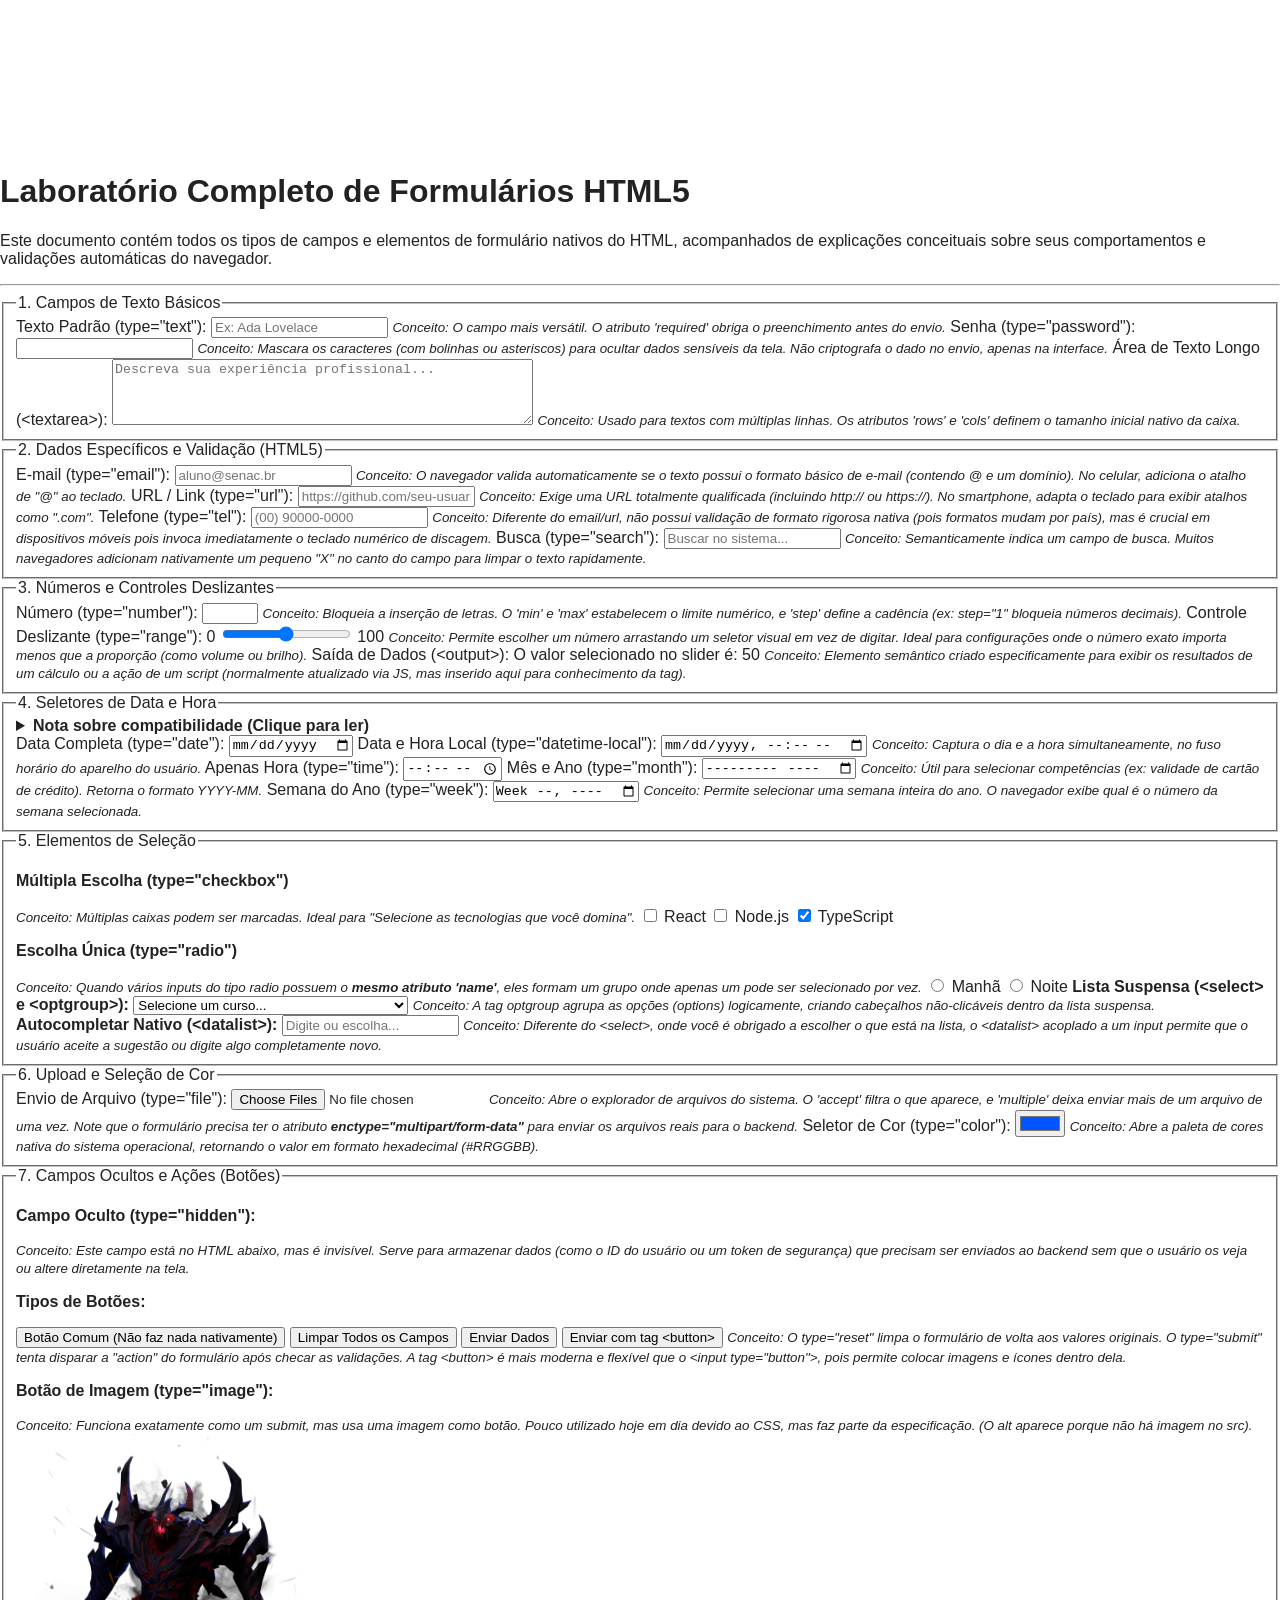
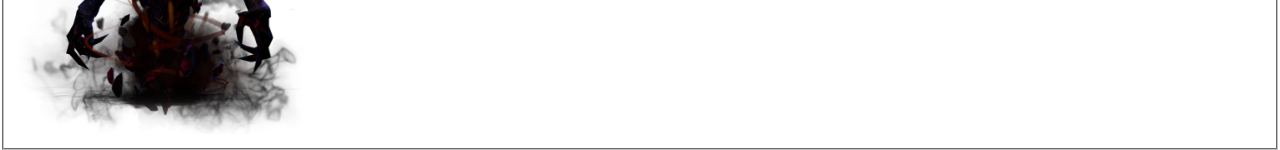
==== form.html @ c95dc0cf "0.1" ====
<!doctype html>
<html lang="pt-BR">
  <head>
    <meta charset="UTF-8" />
    <title>Referência Completa: Elementos de Formulário HTML5</title>
    <link rel="stylesheet" href="css/style.css">
  </head>
  <body>
    
    <nav id="main-menu">
      <ul>
        <li><a href="index.html">Início</a></li>
        <li><a href="form.html">Formulários</a></li>
        <li><a href="tables.html">Tabelas</a></li>
        <li><a href="lists.html">Listas</a></li>
      </ul>
    </nav>
    
    <h1>Laboratório Completo de Formulários HTML5</h1>
    <p>
      Este documento contém todos os tipos de campos e elementos de formulário
      nativos do HTML, acompanhados de explicações conceituais sobre seus
      comportamentos e validações automáticas do navegador.
    </p>
    <hr />

    <form action="/processar-dados" method="POST" enctype="multipart/form-data">
      <fieldset>
        <legend>1. Campos de Texto Básicos</legend>

        <label for="nome">Texto Padrão (type="text"):</label>

        <input
          type="text"
          id="nome"
          name="nome"
          placeholder="Ex: Ada Lovelace"
          required
        />
        
<small
          ><i
            >Conceito: O campo mais versátil. O atributo 'required' obriga o
            preenchimento antes do envio.</i
          ></small
        >
        



        <label for="senha">Senha (type="password"):</label>

        <input type="password" id="senha" name="senha" />
        
<small
          ><i
            >Conceito: Mascara os caracteres (com bolinhas ou asteriscos) para
            ocultar dados sensíveis da tela. Não criptografa o dado no envio,
            apenas na interface.</i
          ></small
        >
        



        <label for="biografia">Área de Texto Longo (&lt;textarea&gt;):</label
        >

        <textarea
          id="biografia"
          name="biografia"
          rows="4"
          cols="50"
          placeholder="Descreva sua experiência profissional..."
        ></textarea>
        
<small
          ><i
            >Conceito: Usado para textos com múltiplas linhas. Os atributos
            'rows' e 'cols' definem o tamanho inicial nativo da caixa.</i
          ></small
        >
      </fieldset>
      


      <fieldset>
        <legend>2. Dados Específicos e Validação (HTML5)</legend>

        <label for="email_academico">E-mail (type="email"):</label>

        <input
          type="email"
          id="email_academico"
          name="email_academico"
          placeholder="aluno@senac.br"
        />
        
<small
          ><i
            >Conceito: O navegador valida automaticamente se o texto possui o
            formato básico de e-mail (contendo @ e um domínio). No celular,
            adiciona o atalho de "@" ao teclado.</i
          ></small
        >
        



        <label for="portfolio">URL / Link (type="url"):</label>

        <input
          type="url"
          id="portfolio"
          name="portfolio"
          placeholder="https://github.com/seu-usuario"
        />
        
<small
          ><i
            >Conceito: Exige uma URL totalmente qualificada (incluindo http://
            ou https://). No smartphone, adapta o teclado para exibir atalhos
            como ".com".</i
          ></small
        >
        



        <label for="celular">Telefone (type="tel"):</label>

        <input
          type="tel"
          id="celular"
          name="celular"
          placeholder="(00) 90000-0000"
        />
        
<small
          ><i
            >Conceito: Diferente do email/url, não possui validação de formato
            rigorosa nativa (pois formatos mudam por país), mas é crucial em
            dispositivos móveis pois invoca imediatamente o teclado numérico de
            discagem.</i
          ></small
        >
        



        <label for="pesquisa">Busca (type="search"):</label>

        <input
          type="search"
          id="pesquisa"
          name="pesquisa"
          placeholder="Buscar no sistema..."
        />
        
<small
          ><i
            >Conceito: Semanticamente indica um campo de busca. Muitos
            navegadores adicionam nativamente um pequeno "X" no canto do campo
            para limpar o texto rapidamente.</i
          ></small
        >
      </fieldset>
      


      <fieldset>
        <legend>3. Números e Controles Deslizantes</legend>

        <label for="idade">Número (type="number"):</label>

        <input
          type="number"
          id="idade"
          name="idade"
          min="16"
          max="120"
          step="1"
        />
        
<small
          ><i
            >Conceito: Bloqueia a inserção de letras. O 'min' e 'max'
            estabelecem o limite numérico, e 'step' define a cadência (ex:
            step="1" bloqueia números decimais).</i
          ></small
        >
        



        <label for="volume">Controle Deslizante (type="range"):</label>

        0
        <input
          type="range"
          id="volume"
          name="volume"
          min="0"
          max="100"
          value="50"
          oninput="resultado_range.value = value"
        />
        100 
<small
          ><i
            >Conceito: Permite escolher um número arrastando um seletor visual
            em vez de digitar. Ideal para configurações onde o número exato
            importa menos que a proporção (como volume ou brilho).</i
          ></small
        >
        



        <label>Saída de Dados (&lt;output&gt;):</label>

        <output id="resultado_range"
          >O valor selecionado no slider é: 50</output
        >
        
<small
          ><i
            >Conceito: Elemento semântico criado especificamente para exibir os
            resultados de um cálculo ou a ação de um script (normalmente
            atualizado via JS, mas inserido aqui para conhecimento da tag).</i
          ></small
        >
      </fieldset>
      


      <fieldset>
        <legend>4. Seletores de Data e Hora</legend>
        <details>
          <summary><b>Nota sobre compatibilidade (Clique para ler)</b></summary>
          <p>
            Todos os campos abaixo abrem interfaces de calendário e relógio
            nativas do sistema operacional/navegador, sem precisar de
            bibliotecas externas. A aparência muda dependendo se o usuário está
            no Windows, Mac, iOS ou Android.
          </p>
        </details>
        


        <label for="nascimento">Data Completa (type="date"):</label>

        <input type="date" id="nascimento" name="nascimento" />
        



        <label for="reuniao">Data e Hora Local (type="datetime-local"):</label
        >

        <input type="datetime-local" id="reuniao" name="reuniao" />
        
<small
          ><i
            >Conceito: Captura o dia e a hora simultaneamente, no fuso horário
            do aparelho do usuário.</i
          ></small
        >
        



        <label for="despertador">Apenas Hora (type="time"):</label>

        <input type="time" id="despertador" name="despertador" />
        



        <label for="faturamento">Mês e Ano (type="month"):</label>

        <input type="month" id="faturamento" name="faturamento" />
        
<small
          ><i
            >Conceito: Útil para selecionar competências (ex: validade de cartão
            de crédito). Retorna o formato YYYY-MM.</i
          ></small
        >
        



        <label for="sprint">Semana do Ano (type="week"):</label>

        <input type="week" id="sprint" name="sprint" />
        
<small
          ><i
            >Conceito: Permite selecionar uma semana inteira do ano. O navegador
            exibe qual é o número da semana selecionada.</i
          ></small
        >
      </fieldset>
      


      <fieldset>
        <legend>5. Elementos de Seleção</legend>

        <p><b>Múltipla Escolha (type="checkbox")</b></p>
        <small
          ><i
            >Conceito: Múltiplas caixas podem ser marcadas. Ideal para
            "Selecione as tecnologias que você domina".</i
          ></small
        >

        <input type="checkbox" id="tech_react" name="stack" value="react" />
        <label for="tech_react">React</label>

        <input type="checkbox" id="tech_node" name="stack" value="node" />
        <label for="tech_node">Node.js</label>

        <input
          type="checkbox"
          id="tech_ts"
          name="stack"
          value="typescript"
          checked
        />
        <label for="tech_ts">TypeScript</label>
        



        <p><b>Escolha Única (type="radio")</b></p>
        <small
          ><i
            >Conceito: Quando vários inputs do tipo radio possuem o
            <b>mesmo atributo 'name'</b>, eles formam um grupo onde apenas um
            pode ser selecionado por vez.</i
          ></small
        >

        <input type="radio" id="turno_manha" name="turno" value="manha" />
        <label for="turno_manha">Manhã</label>

        <input type="radio" id="turno_noite" name="turno" value="noite" />
        <label for="turno_noite">Noite</label>
        



        <label for="curso"
          ><b>Lista Suspensa (&lt;select&gt; e &lt;optgroup&gt;):</b></label
        >

        <select id="curso" name="curso">
          <option value="">Selecione um curso...</option>
          <optgroup label="Tecnologia">
            <option value="ads">Análise e Desenvolvimento de Sistemas</option>
            <option value="redes">Redes de Computadores</option>
          </optgroup>
          <optgroup label="Gestão">
            <option value="rh">Recursos Humanos</option>
          </optgroup>
        </select>
        
<small
          ><i
            >Conceito: A tag optgroup agrupa as opções (options) logicamente,
            criando cabeçalhos não-clicáveis dentro da lista suspensa.</i
          ></small
        >
        



        <label for="linguagem"
          ><b>Autocompletar Nativo (&lt;datalist&gt;):</b></label
        >

        <input
          list="linguagens_sugeridas"
          id="linguagem"
          name="linguagem"
          placeholder="Digite ou escolha..."
        />
        <datalist id="linguagens_sugeridas">
          <option value="JavaScript"></option>
          <option value="Python"></option>
          <option value="Java"></option>
          <option value="C#"></option>
        </datalist>
        
<small
          ><i
            >Conceito: Diferente do &lt;select&gt;, onde você é obrigado a
            escolher o que está na lista, o &lt;datalist&gt; acoplado a um input
            permite que o usuário aceite a sugestão ou digite algo completamente
            novo.</i
          ></small
        >
      </fieldset>
      


      <fieldset>
        <legend>6. Upload e Seleção de Cor</legend>

        <label for="curriculo">Envio de Arquivo (type="file"):</label>

        <input
          type="file"
          id="curriculo"
          name="curriculo"
          accept=".pdf, .doc, .docx"
          multiple
        />
        
<small
          ><i
            >Conceito: Abre o explorador de arquivos do sistema. O 'accept'
            filtra o que aparece, e 'multiple' deixa enviar mais de um arquivo
            de uma vez. Note que o formulário precisa ter o atributo
            <b>enctype="multipart/form-data"</b> para enviar os arquivos reais
            para o backend.</i
          ></small
        >
        



        <label for="cor_tema">Seletor de Cor (type="color"):</label>

        <input type="color" id="cor_tema" name="cor_tema" value="#0055ff" />
        
<small
          ><i
            >Conceito: Abre a paleta de cores nativa do sistema operacional,
            retornando o valor em formato hexadecimal (#RRGGBB).</i
          ></small
        >
      </fieldset>
      


      <fieldset>
        <legend>7. Campos Ocultos e Ações (Botões)</legend>

        <p><b>Campo Oculto (type="hidden"):</b></p>
        <small
          ><i
            >Conceito: Este campo está no HTML abaixo, mas é invisível. Serve
            para armazenar dados (como o ID do usuário ou um token de segurança)
            que precisam ser enviados ao backend sem que o usuário os veja ou
            altere diretamente na tela.</i
          ></small
        >
        <input
          type="hidden"
          id="token_seguranca"
          name="token_seguranca"
          value="9d8f7a6b5c4d3e2f1"
        />
        



        <p><b>Tipos de Botões:</b></p>

        <input type="button" value="Botão Comum (Não faz nada nativamente)" />
        <input type="reset" value="Limpar Todos os Campos" />
        <input type="submit" value="Enviar Dados" />
        



        <button type="submit">Enviar com tag &lt;button&gt;</button>
        
<small
          ><i
            >Conceito: O type="reset" limpa o formulário de volta aos valores
            originais. O type="submit" tenta disparar a "action" do formulário
            após checar as validações. A tag &lt;button&gt; é mais moderna e
            flexível que o &lt;input type="button"&gt;, pois permite colocar
            imagens e ícones dentro dela.</i
          ></small
        >

        


        <p><b>Botão de Imagem (type="image"):</b></p>
        <small
          ><i
            >Conceito: Funciona exatamente como um submit, mas usa uma imagem
            como botão. Pouco utilizado hoje em dia devido ao CSS, mas faz parte
            da especificação. (O alt aparece porque não há imagem no src).</i
          ></small
        >

        <input
          type="image"
          src="imgs/nevermore.png"
          alt="Clique aqui para enviar"
          width="300"
          height="300"
        />
      </fieldset>
    </form>
  </body>
</html>
---- css/style.css ----
body {
  margin: 0;
  padding: 0;
  width: 100%;
  background-color: white;
  color: #222;
  font-family:
    -apple-system, BlinkMacSystemFont, "Segoe UI", Roboto, Arial, sans-serif;
}

#container {
  display: flex;
  flex-direction: row;
  min-height: 100vh;
  gap: 20px;
  margin: 0 auto;
}

section {
  display: flex;
  gap: 20px;
  align-items: flex-start;
  flex: 1;
}

aside {
  background-color: #686868;
  flex: 0 0 230px;
  padding: 0px;
  margin: 0;
}

main {
  background-color: #ffffff;
  padding: 20px;
  flex: 1;
  min-width: 0;
}

header#header {
  padding: 20px;
  background-color: teal;
  color: white;
  text-align: center;
}

footer#footer {
  padding: 20px;
  text-align: center;
  background-color: #f1f1f1;
  min-height: 50px;
}

nav#main-menu ul {
  list-style: none;
  margin: 0;
  padding: 0;
}

nav#main-menu ul li a {
  display: block;
  text-decoration: none;
  color: #ffffff;
  padding: 10px;
}

nav#main-menu ul li a:hover {
  color: #000000;
  background-color: #777777;
  margin-left: 10px;
  transition: all 0.2s ease-in;
}
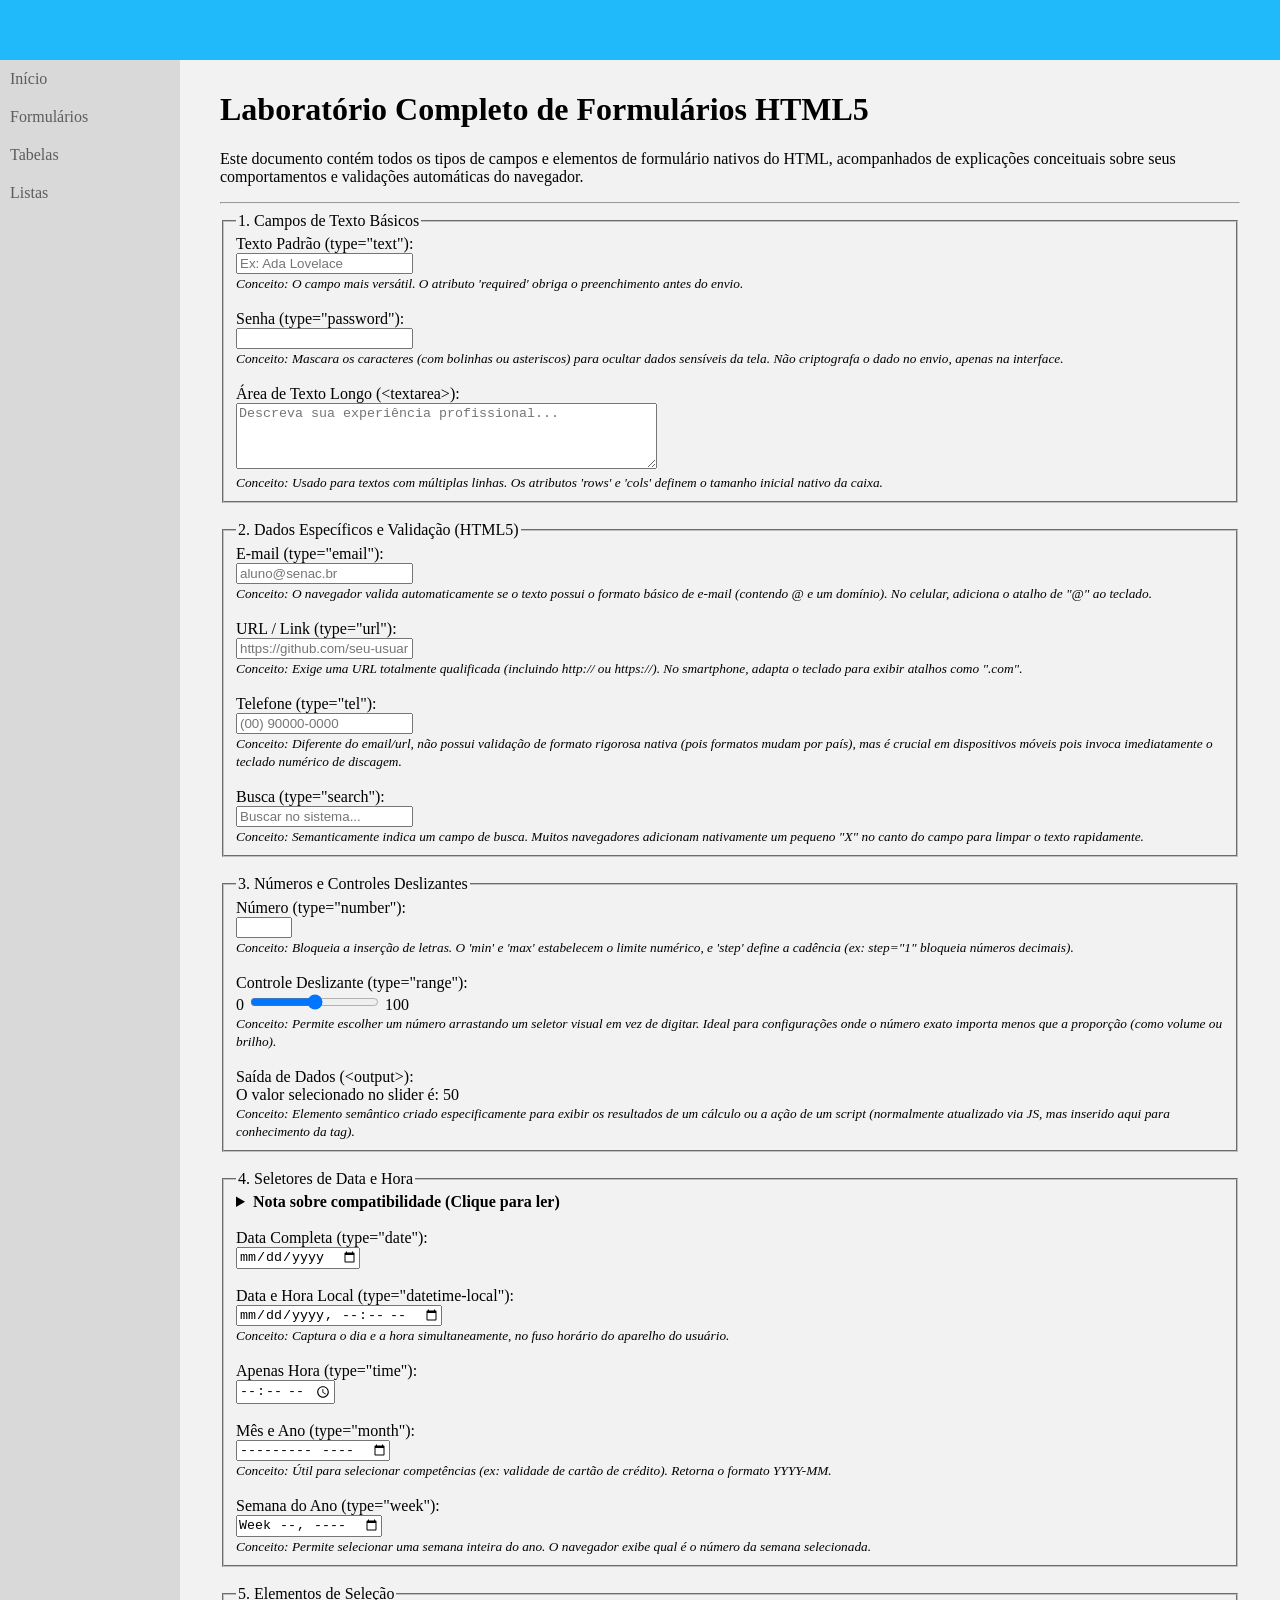
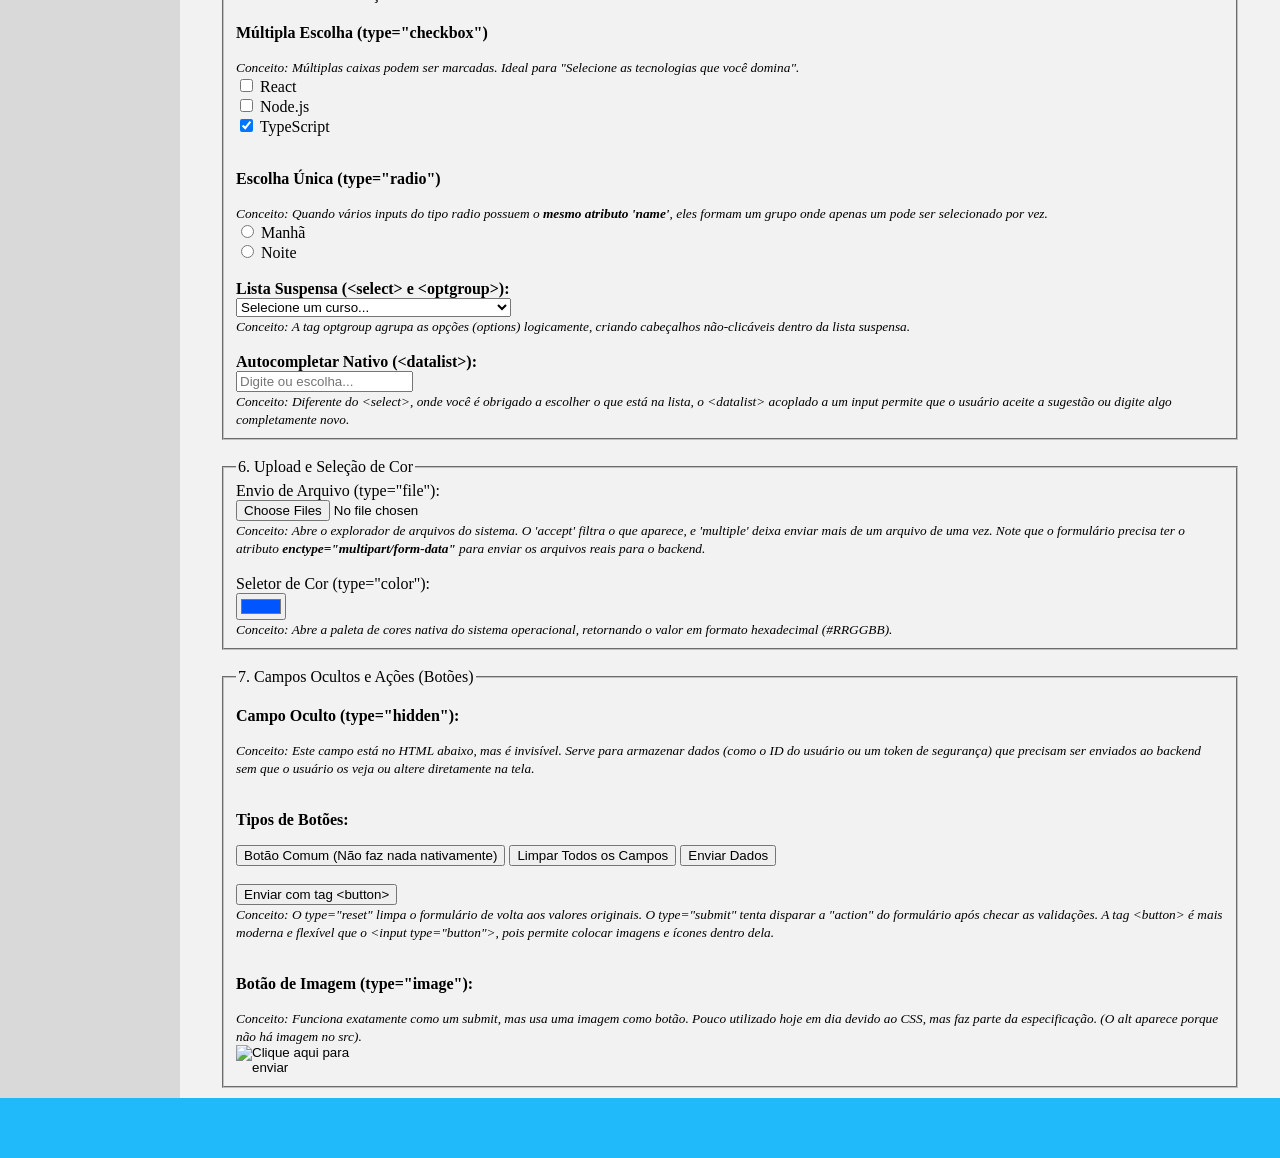
==== commit b4637584: "refact" ====
--- a/form.html
+++ b/form.html
@@ -2,514 +2,476 @@
 <html lang="pt-BR">
   <head>
     <meta charset="UTF-8" />
-    <title>Referência Completa: Elementos de Formulário HTML5</title>
-    <link rel="stylesheet" href="css/style.css">
+    <title>Uso de IA para Geração de Landing Pages</title>
+    <link rel="stylesheet" href="css/style.css" />
   </head>
   <body>
-    
-    <nav id="main-menu">
-      <ul>
-        <li><a href="index.html">Início</a></li>
-        <li><a href="form.html">Formulários</a></li>
-        <li><a href="tables.html">Tabelas</a></li>
-        <li><a href="lists.html">Listas</a></li>
-      </ul>
-    </nav>
-    
-    <h1>Laboratório Completo de Formulários HTML5</h1>
-    <p>
-      Este documento contém todos os tipos de campos e elementos de formulário
-      nativos do HTML, acompanhados de explicações conceituais sobre seus
-      comportamentos e validações automáticas do navegador.
-    </p>
-    <hr />
-
-    <form action="/processar-dados" method="POST" enctype="multipart/form-data">
-      <fieldset>
-        <legend>1. Campos de Texto Básicos</legend>
-
-        <label for="nome">Texto Padrão (type="text"):</label>
-
-        <input
-          type="text"
-          id="nome"
-          name="nome"
-          placeholder="Ex: Ada Lovelace"
-          required
-        />
-        
-<small
-          ><i
-            >Conceito: O campo mais versátil. O atributo 'required' obriga o
-            preenchimento antes do envio.</i
-          ></small
-        >
-        
-
-
-
-        <label for="senha">Senha (type="password"):</label>
-
-        <input type="password" id="senha" name="senha" />
-        
-<small
-          ><i
-            >Conceito: Mascara os caracteres (com bolinhas ou asteriscos) para
-            ocultar dados sensíveis da tela. Não criptografa o dado no envio,
-            apenas na interface.</i
-          ></small
-        >
-        
-
-
-
-        <label for="biografia">Área de Texto Longo (&lt;textarea&gt;):</label
-        >
-
-        <textarea
-          id="biografia"
-          name="biografia"
-          rows="4"
-          cols="50"
-          placeholder="Descreva sua experiência profissional..."
-        ></textarea>
-        
-<small
-          ><i
-            >Conceito: Usado para textos com múltiplas linhas. Os atributos
-            'rows' e 'cols' definem o tamanho inicial nativo da caixa.</i
-          ></small
-        >
-      </fieldset>
-      
-
-
-      <fieldset>
-        <legend>2. Dados Específicos e Validação (HTML5)</legend>
-
-        <label for="email_academico">E-mail (type="email"):</label>
-
-        <input
-          type="email"
-          id="email_academico"
-          name="email_academico"
-          placeholder="aluno@senac.br"
-        />
-        
-<small
-          ><i
-            >Conceito: O navegador valida automaticamente se o texto possui o
-            formato básico de e-mail (contendo @ e um domínio). No celular,
-            adiciona o atalho de "@" ao teclado.</i
-          ></small
-        >
-        
-
-
-
-        <label for="portfolio">URL / Link (type="url"):</label>
-
-        <input
-          type="url"
-          id="portfolio"
-          name="portfolio"
-          placeholder="https://github.com/seu-usuario"
-        />
-        
-<small
-          ><i
-            >Conceito: Exige uma URL totalmente qualificada (incluindo http://
-            ou https://). No smartphone, adapta o teclado para exibir atalhos
-            como ".com".</i
-          ></small
-        >
-        
-
-
-
-        <label for="celular">Telefone (type="tel"):</label>
-
-        <input
-          type="tel"
-          id="celular"
-          name="celular"
-          placeholder="(00) 90000-0000"
-        />
-        
-<small
-          ><i
-            >Conceito: Diferente do email/url, não possui validação de formato
-            rigorosa nativa (pois formatos mudam por país), mas é crucial em
-            dispositivos móveis pois invoca imediatamente o teclado numérico de
-            discagem.</i
-          ></small
-        >
-        
-
-
-
-        <label for="pesquisa">Busca (type="search"):</label>
-
-        <input
-          type="search"
-          id="pesquisa"
-          name="pesquisa"
-          placeholder="Buscar no sistema..."
-        />
-        
-<small
-          ><i
-            >Conceito: Semanticamente indica um campo de busca. Muitos
-            navegadores adicionam nativamente um pequeno "X" no canto do campo
-            para limpar o texto rapidamente.</i
-          ></small
-        >
-      </fieldset>
-      
-
-
-      <fieldset>
-        <legend>3. Números e Controles Deslizantes</legend>
-
-        <label for="idade">Número (type="number"):</label>
-
-        <input
-          type="number"
-          id="idade"
-          name="idade"
-          min="16"
-          max="120"
-          step="1"
-        />
-        
-<small
-          ><i
-            >Conceito: Bloqueia a inserção de letras. O 'min' e 'max'
-            estabelecem o limite numérico, e 'step' define a cadência (ex:
-            step="1" bloqueia números decimais).</i
-          ></small
-        >
-        
-
-
-
-        <label for="volume">Controle Deslizante (type="range"):</label>
-
-        0
-        <input
-          type="range"
-          id="volume"
-          name="volume"
-          min="0"
-          max="100"
-          value="50"
-          oninput="resultado_range.value = value"
-        />
-        100 
-<small
-          ><i
-            >Conceito: Permite escolher um número arrastando um seletor visual
-            em vez de digitar. Ideal para configurações onde o número exato
-            importa menos que a proporção (como volume ou brilho).</i
-          ></small
-        >
-        
-
-
-
-        <label>Saída de Dados (&lt;output&gt;):</label>
-
-        <output id="resultado_range"
-          >O valor selecionado no slider é: 50</output
-        >
-        
-<small
-          ><i
-            >Conceito: Elemento semântico criado especificamente para exibir os
-            resultados de um cálculo ou a ação de um script (normalmente
-            atualizado via JS, mas inserido aqui para conhecimento da tag).</i
-          ></small
-        >
-      </fieldset>
-      
-
-
-      <fieldset>
-        <legend>4. Seletores de Data e Hora</legend>
-        <details>
-          <summary><b>Nota sobre compatibilidade (Clique para ler)</b></summary>
+    <div id="container">
+      <header id="main-header"></header>
+      <aside id="main-nav">
+        <nav id="menu-principal">
+          <ul>
+            <li>
+              <a href="index.html">Início</a>
+            </li>
+            <li>
+              <a href="form.html">Formulários</a>
+            </li>
+            <li>
+              <a href="tables.html">Tabelas</a>
+            </li>
+            <li>
+              <a href="lists.html">Listas</a>
+            </li>
+          </ul>
+        </nav>
+      </aside>
+      <main id="main-content">
+        <div class="wrapper">
+          <h1>Laboratório Completo de Formulários HTML5</h1>
           <p>
-            Todos os campos abaixo abrem interfaces de calendário e relógio
-            nativas do sistema operacional/navegador, sem precisar de
-            bibliotecas externas. A aparência muda dependendo se o usuário está
-            no Windows, Mac, iOS ou Android.
+            Este documento contém todos os tipos de campos e elementos de
+            formulário nativos do HTML, acompanhados de explicações conceituais
+            sobre seus comportamentos e validações automáticas do navegador.
           </p>
-        </details>
-        
-
-
-        <label for="nascimento">Data Completa (type="date"):</label>
-
-        <input type="date" id="nascimento" name="nascimento" />
-        
-
-
-
-        <label for="reuniao">Data e Hora Local (type="datetime-local"):</label
-        >
-
-        <input type="datetime-local" id="reuniao" name="reuniao" />
-        
-<small
-          ><i
-            >Conceito: Captura o dia e a hora simultaneamente, no fuso horário
-            do aparelho do usuário.</i
-          ></small
-        >
-        
-
-
-
-        <label for="despertador">Apenas Hora (type="time"):</label>
-
-        <input type="time" id="despertador" name="despertador" />
-        
-
-
-
-        <label for="faturamento">Mês e Ano (type="month"):</label>
-
-        <input type="month" id="faturamento" name="faturamento" />
-        
-<small
-          ><i
-            >Conceito: Útil para selecionar competências (ex: validade de cartão
-            de crédito). Retorna o formato YYYY-MM.</i
-          ></small
-        >
-        
-
-
-
-        <label for="sprint">Semana do Ano (type="week"):</label>
-
-        <input type="week" id="sprint" name="sprint" />
-        
-<small
-          ><i
-            >Conceito: Permite selecionar uma semana inteira do ano. O navegador
-            exibe qual é o número da semana selecionada.</i
-          ></small
-        >
-      </fieldset>
-      
-
-
-      <fieldset>
-        <legend>5. Elementos de Seleção</legend>
-
-        <p><b>Múltipla Escolha (type="checkbox")</b></p>
-        <small
-          ><i
-            >Conceito: Múltiplas caixas podem ser marcadas. Ideal para
-            "Selecione as tecnologias que você domina".</i
-          ></small
-        >
-
-        <input type="checkbox" id="tech_react" name="stack" value="react" />
-        <label for="tech_react">React</label>
-
-        <input type="checkbox" id="tech_node" name="stack" value="node" />
-        <label for="tech_node">Node.js</label>
-
-        <input
-          type="checkbox"
-          id="tech_ts"
-          name="stack"
-          value="typescript"
-          checked
-        />
-        <label for="tech_ts">TypeScript</label>
-        
-
-
-
-        <p><b>Escolha Única (type="radio")</b></p>
-        <small
-          ><i
-            >Conceito: Quando vários inputs do tipo radio possuem o
-            <b>mesmo atributo 'name'</b>, eles formam um grupo onde apenas um
-            pode ser selecionado por vez.</i
-          ></small
-        >
-
-        <input type="radio" id="turno_manha" name="turno" value="manha" />
-        <label for="turno_manha">Manhã</label>
-
-        <input type="radio" id="turno_noite" name="turno" value="noite" />
-        <label for="turno_noite">Noite</label>
-        
-
-
-
-        <label for="curso"
-          ><b>Lista Suspensa (&lt;select&gt; e &lt;optgroup&gt;):</b></label
-        >
-
-        <select id="curso" name="curso">
-          <option value="">Selecione um curso...</option>
-          <optgroup label="Tecnologia">
-            <option value="ads">Análise e Desenvolvimento de Sistemas</option>
-            <option value="redes">Redes de Computadores</option>
-          </optgroup>
-          <optgroup label="Gestão">
-            <option value="rh">Recursos Humanos</option>
-          </optgroup>
-        </select>
-        
-<small
-          ><i
-            >Conceito: A tag optgroup agrupa as opções (options) logicamente,
-            criando cabeçalhos não-clicáveis dentro da lista suspensa.</i
-          ></small
-        >
-        
-
-
-
-        <label for="linguagem"
-          ><b>Autocompletar Nativo (&lt;datalist&gt;):</b></label
-        >
-
-        <input
-          list="linguagens_sugeridas"
-          id="linguagem"
-          name="linguagem"
-          placeholder="Digite ou escolha..."
-        />
-        <datalist id="linguagens_sugeridas">
-          <option value="JavaScript"></option>
-          <option value="Python"></option>
-          <option value="Java"></option>
-          <option value="C#"></option>
-        </datalist>
-        
-<small
-          ><i
-            >Conceito: Diferente do &lt;select&gt;, onde você é obrigado a
-            escolher o que está na lista, o &lt;datalist&gt; acoplado a um input
-            permite que o usuário aceite a sugestão ou digite algo completamente
-            novo.</i
-          ></small
-        >
-      </fieldset>
-      
-
-
-      <fieldset>
-        <legend>6. Upload e Seleção de Cor</legend>
-
-        <label for="curriculo">Envio de Arquivo (type="file"):</label>
-
-        <input
-          type="file"
-          id="curriculo"
-          name="curriculo"
-          accept=".pdf, .doc, .docx"
-          multiple
-        />
-        
-<small
-          ><i
-            >Conceito: Abre o explorador de arquivos do sistema. O 'accept'
-            filtra o que aparece, e 'multiple' deixa enviar mais de um arquivo
-            de uma vez. Note que o formulário precisa ter o atributo
-            <b>enctype="multipart/form-data"</b> para enviar os arquivos reais
-            para o backend.</i
-          ></small
-        >
-        
-
-
-
-        <label for="cor_tema">Seletor de Cor (type="color"):</label>
-
-        <input type="color" id="cor_tema" name="cor_tema" value="#0055ff" />
-        
-<small
-          ><i
-            >Conceito: Abre a paleta de cores nativa do sistema operacional,
-            retornando o valor em formato hexadecimal (#RRGGBB).</i
-          ></small
-        >
-      </fieldset>
-      
-
-
-      <fieldset>
-        <legend>7. Campos Ocultos e Ações (Botões)</legend>
-
-        <p><b>Campo Oculto (type="hidden"):</b></p>
-        <small
-          ><i
-            >Conceito: Este campo está no HTML abaixo, mas é invisível. Serve
-            para armazenar dados (como o ID do usuário ou um token de segurança)
-            que precisam ser enviados ao backend sem que o usuário os veja ou
-            altere diretamente na tela.</i
-          ></small
-        >
-        <input
-          type="hidden"
-          id="token_seguranca"
-          name="token_seguranca"
-          value="9d8f7a6b5c4d3e2f1"
-        />
-        
-
-
-
-        <p><b>Tipos de Botões:</b></p>
-
-        <input type="button" value="Botão Comum (Não faz nada nativamente)" />
-        <input type="reset" value="Limpar Todos os Campos" />
-        <input type="submit" value="Enviar Dados" />
-        
-
-
-
-        <button type="submit">Enviar com tag &lt;button&gt;</button>
-        
-<small
-          ><i
-            >Conceito: O type="reset" limpa o formulário de volta aos valores
-            originais. O type="submit" tenta disparar a "action" do formulário
-            após checar as validações. A tag &lt;button&gt; é mais moderna e
-            flexível que o &lt;input type="button"&gt;, pois permite colocar
-            imagens e ícones dentro dela.</i
-          ></small
-        >
-
-        
-
-
-        <p><b>Botão de Imagem (type="image"):</b></p>
-        <small
-          ><i
-            >Conceito: Funciona exatamente como um submit, mas usa uma imagem
-            como botão. Pouco utilizado hoje em dia devido ao CSS, mas faz parte
-            da especificação. (O alt aparece porque não há imagem no src).</i
-          ></small
-        >
-
-        <input
-          type="image"
-          src="imgs/nevermore.png"
-          alt="Clique aqui para enviar"
-          width="300"
-          height="300"
-        />
-      </fieldset>
-    </form>
+          <hr />
+
+          <form
+            action="/processar-dados"
+            method="POST"
+            enctype="multipart/form-data"
+          >
+            <fieldset>
+              <legend>1. Campos de Texto Básicos</legend>
+
+              <label for="nome">Texto Padrão (type="text"):</label><br />
+              <input
+                type="text"
+                id="nome"
+                name="nome"
+                placeholder="Ex: Ada Lovelace"
+                required
+              />
+              <br /><small
+                ><i
+                  >Conceito: O campo mais versátil. O atributo 'required' obriga
+                  o preenchimento antes do envio.</i
+                ></small
+              >
+              <br /><br />
+
+              <label for="senha">Senha (type="password"):</label><br />
+              <input type="password" id="senha" name="senha" />
+              <br /><small
+                ><i
+                  >Conceito: Mascara os caracteres (com bolinhas ou asteriscos)
+                  para ocultar dados sensíveis da tela. Não criptografa o dado
+                  no envio, apenas na interface.</i
+                ></small
+              >
+              <br /><br />
+
+              <label for="biografia"
+                >Área de Texto Longo (&lt;textarea&gt;):</label
+              ><br />
+              <textarea
+                id="biografia"
+                name="biografia"
+                rows="4"
+                cols="50"
+                placeholder="Descreva sua experiência profissional..."
+              ></textarea>
+              <br /><small
+                ><i
+                  >Conceito: Usado para textos com múltiplas linhas. Os
+                  atributos 'rows' e 'cols' definem o tamanho inicial nativo da
+                  caixa.</i
+                ></small
+              >
+            </fieldset>
+            <br />
+
+            <fieldset>
+              <legend>2. Dados Específicos e Validação (HTML5)</legend>
+
+              <label for="email_academico">E-mail (type="email"):</label><br />
+              <input
+                type="email"
+                id="email_academico"
+                name="email_academico"
+                placeholder="aluno@senac.br"
+              />
+              <br /><small
+                ><i
+                  >Conceito: O navegador valida automaticamente se o texto
+                  possui o formato básico de e-mail (contendo @ e um domínio).
+                  No celular, adiciona o atalho de "@" ao teclado.</i
+                ></small
+              >
+              <br /><br />
+
+              <label for="portfolio">URL / Link (type="url"):</label><br />
+              <input
+                type="url"
+                id="portfolio"
+                name="portfolio"
+                placeholder="https://github.com/seu-usuario"
+              />
+              <br /><small
+                ><i
+                  >Conceito: Exige uma URL totalmente qualificada (incluindo
+                  http:// ou https://). No smartphone, adapta o teclado para
+                  exibir atalhos como ".com".</i
+                ></small
+              >
+              <br /><br />
+
+              <label for="celular">Telefone (type="tel"):</label><br />
+              <input
+                type="tel"
+                id="celular"
+                name="celular"
+                placeholder="(00) 90000-0000"
+              />
+              <br /><small
+                ><i
+                  >Conceito: Diferente do email/url, não possui validação de
+                  formato rigorosa nativa (pois formatos mudam por país), mas é
+                  crucial em dispositivos móveis pois invoca imediatamente o
+                  teclado numérico de discagem.</i
+                ></small
+              >
+              <br /><br />
+
+              <label for="pesquisa">Busca (type="search"):</label><br />
+              <input
+                type="search"
+                id="pesquisa"
+                name="pesquisa"
+                placeholder="Buscar no sistema..."
+              />
+              <br /><small
+                ><i
+                  >Conceito: Semanticamente indica um campo de busca. Muitos
+                  navegadores adicionam nativamente um pequeno "X" no canto do
+                  campo para limpar o texto rapidamente.</i
+                ></small
+              >
+            </fieldset>
+            <br />
+
+            <fieldset>
+              <legend>3. Números e Controles Deslizantes</legend>
+
+              <label for="idade">Número (type="number"):</label><br />
+              <input
+                type="number"
+                id="idade"
+                name="idade"
+                min="16"
+                max="120"
+                step="1"
+              />
+              <br /><small
+                ><i
+                  >Conceito: Bloqueia a inserção de letras. O 'min' e 'max'
+                  estabelecem o limite numérico, e 'step' define a cadência (ex:
+                  step="1" bloqueia números decimais).</i
+                ></small
+              >
+              <br /><br />
+
+              <label for="volume">Controle Deslizante (type="range"):</label
+              ><br />
+              0
+              <input
+                type="range"
+                id="volume"
+                name="volume"
+                min="0"
+                max="100"
+                value="50"
+                oninput="resultado_range.value = value"
+              />
+              100 <br /><small
+                ><i
+                  >Conceito: Permite escolher um número arrastando um seletor
+                  visual em vez de digitar. Ideal para configurações onde o
+                  número exato importa menos que a proporção (como volume ou
+                  brilho).</i
+                ></small
+              >
+              <br /><br />
+
+              <label>Saída de Dados (&lt;output&gt;):</label><br />
+              <output id="resultado_range"
+                >O valor selecionado no slider é: 50</output
+              >
+              <br /><small
+                ><i
+                  >Conceito: Elemento semântico criado especificamente para
+                  exibir os resultados de um cálculo ou a ação de um script
+                  (normalmente atualizado via JS, mas inserido aqui para
+                  conhecimento da tag).</i
+                ></small
+              >
+            </fieldset>
+            <br />
+
+            <fieldset>
+              <legend>4. Seletores de Data e Hora</legend>
+              <details>
+                <summary>
+                  <b>Nota sobre compatibilidade (Clique para ler)</b>
+                </summary>
+                <p>
+                  Todos os campos abaixo abrem interfaces de calendário e
+                  relógio nativas do sistema operacional/navegador, sem precisar
+                  de bibliotecas externas. A aparência muda dependendo se o
+                  usuário está no Windows, Mac, iOS ou Android.
+                </p>
+              </details>
+              <br />
+
+              <label for="nascimento">Data Completa (type="date"):</label><br />
+              <input type="date" id="nascimento" name="nascimento" />
+              <br /><br />
+
+              <label for="reuniao"
+                >Data e Hora Local (type="datetime-local"):</label
+              ><br />
+              <input type="datetime-local" id="reuniao" name="reuniao" />
+              <br /><small
+                ><i
+                  >Conceito: Captura o dia e a hora simultaneamente, no fuso
+                  horário do aparelho do usuário.</i
+                ></small
+              >
+              <br /><br />
+
+              <label for="despertador">Apenas Hora (type="time"):</label><br />
+              <input type="time" id="despertador" name="despertador" />
+              <br /><br />
+
+              <label for="faturamento">Mês e Ano (type="month"):</label><br />
+              <input type="month" id="faturamento" name="faturamento" />
+              <br /><small
+                ><i
+                  >Conceito: Útil para selecionar competências (ex: validade de
+                  cartão de crédito). Retorna o formato YYYY-MM.</i
+                ></small
+              >
+              <br /><br />
+
+              <label for="sprint">Semana do Ano (type="week"):</label><br />
+              <input type="week" id="sprint" name="sprint" />
+              <br /><small
+                ><i
+                  >Conceito: Permite selecionar uma semana inteira do ano. O
+                  navegador exibe qual é o número da semana selecionada.</i
+                ></small
+              >
+            </fieldset>
+            <br />
+
+            <fieldset>
+              <legend>5. Elementos de Seleção</legend>
+
+              <p><b>Múltipla Escolha (type="checkbox")</b></p>
+              <small
+                ><i
+                  >Conceito: Múltiplas caixas podem ser marcadas. Ideal para
+                  "Selecione as tecnologias que você domina".</i
+                ></small
+              ><br />
+              <input
+                type="checkbox"
+                id="tech_react"
+                name="stack"
+                value="react"
+              />
+              <label for="tech_react">React</label><br />
+              <input type="checkbox" id="tech_node" name="stack" value="node" />
+              <label for="tech_node">Node.js</label><br />
+              <input
+                type="checkbox"
+                id="tech_ts"
+                name="stack"
+                value="typescript"
+                checked
+              />
+              <label for="tech_ts">TypeScript</label>
+              <br /><br />
+
+              <p><b>Escolha Única (type="radio")</b></p>
+              <small
+                ><i
+                  >Conceito: Quando vários inputs do tipo radio possuem o
+                  <b>mesmo atributo 'name'</b>, eles formam um grupo onde apenas
+                  um pode ser selecionado por vez.</i
+                ></small
+              ><br />
+              <input type="radio" id="turno_manha" name="turno" value="manha" />
+              <label for="turno_manha">Manhã</label><br />
+              <input type="radio" id="turno_noite" name="turno" value="noite" />
+              <label for="turno_noite">Noite</label>
+              <br /><br />
+
+              <label for="curso"
+                ><b
+                  >Lista Suspensa (&lt;select&gt; e &lt;optgroup&gt;):</b
+                ></label
+              ><br />
+              <select id="curso" name="curso">
+                <option value="">Selecione um curso...</option>
+                <optgroup label="Tecnologia">
+                  <option value="ads">
+                    Análise e Desenvolvimento de Sistemas
+                  </option>
+                  <option value="redes">Redes de Computadores</option>
+                </optgroup>
+                <optgroup label="Gestão">
+                  <option value="rh">Recursos Humanos</option>
+                </optgroup>
+              </select>
+              <br /><small
+                ><i
+                  >Conceito: A tag optgroup agrupa as opções (options)
+                  logicamente, criando cabeçalhos não-clicáveis dentro da lista
+                  suspensa.</i
+                ></small
+              >
+              <br /><br />
+
+              <label for="linguagem"
+                ><b>Autocompletar Nativo (&lt;datalist&gt;):</b></label
+              ><br />
+              <input
+                list="linguagens_sugeridas"
+                id="linguagem"
+                name="linguagem"
+                placeholder="Digite ou escolha..."
+              />
+              <datalist id="linguagens_sugeridas">
+                <option value="JavaScript"></option>
+                <option value="Python"></option>
+                <option value="Java"></option>
+                <option value="C#"></option>
+              </datalist>
+              <br /><small
+                ><i
+                  >Conceito: Diferente do &lt;select&gt;, onde você é obrigado a
+                  escolher o que está na lista, o &lt;datalist&gt; acoplado a um
+                  input permite que o usuário aceite a sugestão ou digite algo
+                  completamente novo.</i
+                ></small
+              >
+            </fieldset>
+            <br />
+
+            <fieldset>
+              <legend>6. Upload e Seleção de Cor</legend>
+
+              <label for="curriculo">Envio de Arquivo (type="file"):</label
+              ><br />
+              <input
+                type="file"
+                id="curriculo"
+                name="curriculo"
+                accept=".pdf, .doc, .docx"
+                multiple
+              />
+              <br /><small
+                ><i
+                  >Conceito: Abre o explorador de arquivos do sistema. O
+                  'accept' filtra o que aparece, e 'multiple' deixa enviar mais
+                  de um arquivo de uma vez. Note que o formulário precisa ter o
+                  atributo <b>enctype="multipart/form-data"</b> para enviar os
+                  arquivos reais para o backend.</i
+                ></small
+              >
+              <br /><br />
+
+              <label for="cor_tema">Seletor de Cor (type="color"):</label><br />
+              <input
+                type="color"
+                id="cor_tema"
+                name="cor_tema"
+                value="#0055ff"
+              />
+              <br /><small
+                ><i
+                  >Conceito: Abre a paleta de cores nativa do sistema
+                  operacional, retornando o valor em formato hexadecimal
+                  (#RRGGBB).</i
+                ></small
+              >
+            </fieldset>
+            <br />
+
+            <fieldset>
+              <legend>7. Campos Ocultos e Ações (Botões)</legend>
+
+              <p><b>Campo Oculto (type="hidden"):</b></p>
+              <small
+                ><i
+                  >Conceito: Este campo está no HTML abaixo, mas é invisível.
+                  Serve para armazenar dados (como o ID do usuário ou um token
+                  de segurança) que precisam ser enviados ao backend sem que o
+                  usuário os veja ou altere diretamente na tela.</i
+                ></small
+              >
+              <input
+                type="hidden"
+                id="token_seguranca"
+                name="token_seguranca"
+                value="9d8f7a6b5c4d3e2f1"
+              />
+              <br /><br />
+
+              <p><b>Tipos de Botões:</b></p>
+
+              <input
+                type="button"
+                value="Botão Comum (Não faz nada nativamente)"
+              />
+              <input type="reset" value="Limpar Todos os Campos" />
+              <input type="submit" value="Enviar Dados" />
+              <br /><br />
+
+              <button type="submit">Enviar com tag &lt;button&gt;</button>
+              <br /><small
+                ><i
+                  >Conceito: O type="reset" limpa o formulário de volta aos
+                  valores originais. O type="submit" tenta disparar a "action"
+                  do formulário após checar as validações. A tag &lt;button&gt;
+                  é mais moderna e flexível que o &lt;input type="button"&gt;,
+                  pois permite colocar imagens e ícones dentro dela.</i
+                ></small
+              >
+
+              <br /><br />
+              <p><b>Botão de Imagem (type="image"):</b></p>
+              <small
+                ><i
+                  >Conceito: Funciona exatamente como um submit, mas usa uma
+                  imagem como botão. Pouco utilizado hoje em dia devido ao CSS,
+                  mas faz parte da especificação. (O alt aparece porque não há
+                  imagem no src).</i
+                ></small
+              ><br />
+              <input
+                type="image"
+                src="caminho/para/imagem.png"
+                alt="Clique aqui para enviar"
+                width="150"
+                height="30"
+              />
+            </fieldset>
+          </form>
+        </div>
+      </main>
+      <footer id="main-footer"></footer>
+    </div>
   </body>
 </html>
- 
--- a/css/style.css
+++ b/css/style.css
@@ -1,72 +1,84 @@
 body {
   margin: 0;
   padding: 0;
-  width: 100%;
-  background-color: white;
-  color: #222;
-  font-family:
-    -apple-system, BlinkMacSystemFont, "Segoe UI", Roboto, Arial, sans-serif;
 }
 
-#container {
-  display: flex;
-  flex-direction: row;
-  min-height: 100vh;
-  gap: 20px;
-  margin: 0 auto;
-}
-
-section {
-  display: flex;
-  gap: 20px;
-  align-items: flex-start;
-  flex: 1;
-}
-
-aside {
-  background-color: #686868;
-  flex: 0 0 230px;
-  padding: 0px;
-  margin: 0;
-}
-
-main {
-  background-color: #ffffff;
-  padding: 20px;
-  flex: 1;
-  min-width: 0;
-}
-
-header#header {
-  padding: 20px;
-  background-color: teal;
-  color: white;
-  text-align: center;
-}
-
-footer#footer {
-  padding: 20px;
-  text-align: center;
-  background-color: #f1f1f1;
-  min-height: 50px;
-}
-
-nav#main-menu ul {
+nav#menu-principal ul {
   list-style: none;
   margin: 0;
   padding: 0;
 }
 
-nav#main-menu ul li a {
+nav#menu-principal ul li a {
   display: block;
+  position: relative;
   text-decoration: none;
-  color: #ffffff;
+  color: #5c5c5c;
   padding: 10px;
+  transition: all 0.3s ease-in;
+  border-right: 0px solid transparent;
+  font-size: 16px;
 }
 
-nav#main-menu ul li a:hover {
-  color: #000000;
-  background-color: #777777;
-  margin-left: 10px;
-  transition: all 0.2s ease-in;
+nav#menu-principal ul li a:hover {
+  color: #202020;
+  background-color: #e6e6e6;
+  padding-left: 30px;
+  box-shadow: 0px 0px 5px #bfbfbf;
+  border-width: 10px;
+  border-color: #20bafb;
+  font-size: 20px;
 }
+
+nav#menu-principal ul li a::before {
+  content: " ";
+  width: 40px;
+  background-color: #20bafb;
+  position: absolute;
+  top: 0;
+  left: -60px;
+  bottom: 0;
+  transform: skewX(20deg);
+  transition: all 0.3s ease-in;
+}
+nav#menu-principal ul li a:hover::before {
+  left: -20px;
+}
+
+header,
+footer {
+  background-color: #20bafb;
+}
+
+aside {
+  background-color: #d9d9d9;
+}
+
+#container {
+  background-color: #f2f2f2;
+  min-height: 100vh;
+  display: grid;
+  grid-template-rows: 60px 1fr 60px;
+  grid-template-columns: 180px 1fr;
+  grid-template-areas:
+    "header header"
+    "aside main"
+    "footer footer";
+}
+
+header#main-header {
+  grid-area: header;
+}
+footer#main-footer {
+  grid-area: footer;
+}
+aside#main-nav {
+  grid-area: aside;
+}
+main#main-content {
+  grid-area: main;
+}
+
+main#main-content .wrapper {
+  padding: 10px 40px;
+}
